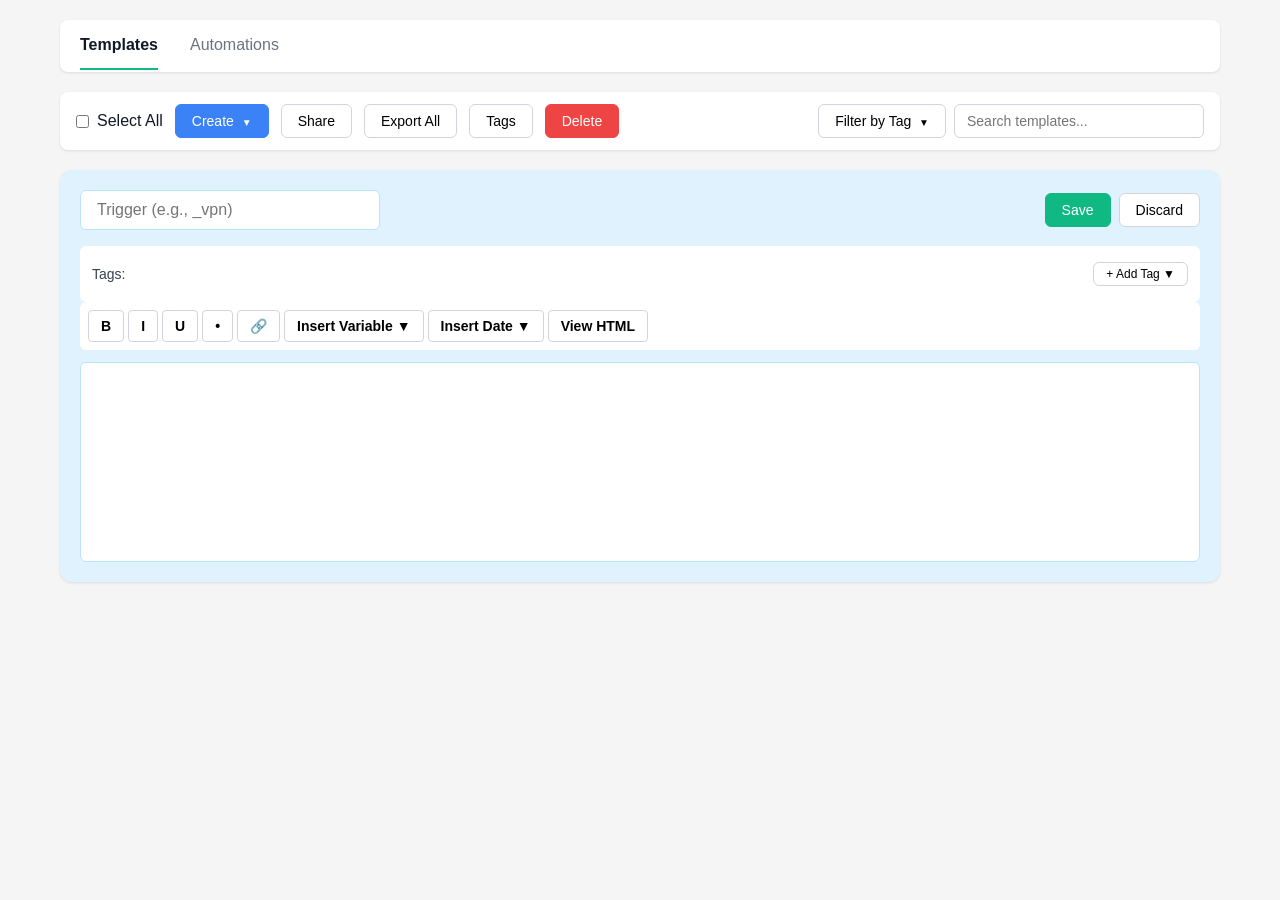
==== options/options.html @ 48c52ebc "Initial commit: FastKeys Chrome Extension" ====
<!DOCTYPE html>
<html lang="en">
<head>
  <meta charset="UTF-8">
  <meta name="viewport" content="width=device-width, initial-scale=1.0">
  <title>FastKeys - Options</title>
  <link rel="stylesheet" href="options.css">
</head>
<body>
  <div class="container">
    <header class="header">
      <div class="tabs">
        <button class="tab active" data-tab="templates">Templates</button>
        <button class="tab" data-tab="automations">Automations</button>
      </div>
    </header>

    <div id="templates-panel" class="panel active">
      <div class="toolbar">
        <div class="toolbar-left">
          <label class="checkbox-wrapper">
            <input type="checkbox" id="select-all">
            <span>Select All</span>
          </label>
          <div class="dropdown-wrapper">
            <button class="btn btn-primary" id="create-btn">
              Create <span class="arrow">▼</span>
            </button>
            <div class="dropdown-menu" id="create-dropdown">
              <a href="#" id="create-new">New Template</a>
              <a href="#" id="import-templates">Import Templates</a>
            </div>
          </div>
          <button class="btn" id="share-btn">Share</button>
          <button class="btn" id="export-all-btn">Export All</button>
          <button class="btn" id="tags-btn">Tags</button>
          <button class="btn btn-danger" id="delete-btn">Delete</button>
        </div>
        <div class="toolbar-right">
          <div class="dropdown-wrapper">
            <button class="btn" id="filter-tags-btn">
              Filter by Tag <span class="arrow">▼</span>
            </button>
            <div class="dropdown-menu" id="filter-tags-dropdown">
              <a href="#" data-tag="all">All Templates</a>
              <div class="dropdown-divider"></div>
            </div>
          </div>
          <input type="text" id="search-input" placeholder="Search templates..." class="search-input">
        </div>
      </div>

      <div class="editor-panel">
        <div class="editor-header">
          <input type="text" id="trigger-input" placeholder="Trigger (e.g., _vpn)" class="trigger-input">
          <div class="editor-actions">
            <button class="btn btn-success" id="save-btn">Save</button>
            <button class="btn" id="discard-btn">Discard</button>
          </div>
        </div>
        <div class="editor-tags-section">
          <label>Tags:</label>
          <div id="editor-tags-container" class="editor-tags-container"></div>
          <div class="dropdown-wrapper">
            <button class="btn btn-small" id="add-tag-btn">+ Add Tag ▼</button>
            <div class="dropdown-menu" id="editor-tag-dropdown">
              <div class="tag-select-list" id="tag-select-list"></div>
            </div>
          </div>
        </div>
        <div class="editor-toolbar">
          <button class="toolbar-btn" data-command="bold" title="Bold">B</button>
          <button class="toolbar-btn" data-command="italic" title="Italic">I</button>
          <button class="toolbar-btn" data-command="underline" title="Underline">U</button>
          <button class="toolbar-btn" data-command="insertUnorderedList" title="Bullet List">•</button>
          <button class="toolbar-btn" data-command="createLink" title="Link">🔗</button>
          <div class="dropdown-wrapper">
            <button class="toolbar-btn" id="insert-variable-btn">Insert Variable ▼</button>
            <div class="dropdown-menu" id="variable-dropdown">
              <a href="#" data-variable="first_name">First Name</a>
              <a href="#" data-variable="last_name">Last Name</a>
              <a href="#" data-variable="email">Email</a>
              <div class="dropdown-divider"></div>
              <div id="custom-variables-dropdown"></div>
            </div>
          </div>
          <div class="dropdown-wrapper">
            <button class="toolbar-btn" id="insert-date-btn">Insert Date ▼</button>
            <div class="dropdown-menu" id="date-dropdown">
              <a href="#" data-format="long">January 22nd, 2026</a>
              <a href="#" data-format="short">01/22/2026</a>
              <a href="#" data-format="weekday_long">Thursday January 22nd, 2026</a>
              <a href="#" data-format="long_time">January 22nd, 2026, 11:09 am</a>
            </div>
          </div>
          <button class="toolbar-btn" id="view-html-btn">View HTML</button>
        </div>
        <div class="editor-content" id="editor-content" contenteditable="true"></div>
      </div>

      <div class="templates-list" id="templates-list"></div>
    </div>

    <div id="automations-panel" class="panel">
      <div class="settings-panel">
        <h2>Settings</h2>
        
        <div class="settings-section">
          <h3>About FastKeys</h3>
          <p class="settings-description">
            FastKeys v1.0.0<br>
            Text expander and autofill extension with template management.
          </p>
        </div>
        
        <div class="settings-section">
          <h3>Profile Variables</h3>
          <p class="settings-description">Edit your profile information that will be used to fill template variables. You can add custom variables as needed.</p>
          
          <div class="settings-form">
            <div class="form-group">
              <label for="profile-first-name">First Name</label>
              <input type="text" id="profile-first-name" placeholder="Enter your first name">
            </div>
            
            <div class="form-group">
              <label for="profile-last-name">Last Name</label>
              <input type="text" id="profile-last-name" placeholder="Enter your last name">
            </div>
            
            <div class="form-group">
              <label for="profile-email">Email</label>
              <input type="email" id="profile-email" placeholder="Enter your email">
            </div>
            
            <div id="custom-variables-container"></div>
            
            <div class="form-group">
              <button class="btn" id="add-variable-btn">+ Add Custom Variable</button>
            </div>
            
            <button class="btn btn-success" id="save-profile-btn">Save Profile</button>
          </div>
        </div>
      </div>
    </div>
  </div>

  <!-- Tags Dropdown -->
  <div class="tags-dropdown" id="tags-dropdown">
    <div class="tags-list" id="tags-list"></div>
    <div class="tags-footer">
      <button class="btn btn-primary" id="create-tag-btn">Create New</button>
    </div>
  </div>

  <!-- HTML View Modal -->
  <div class="modal" id="html-modal">
    <div class="modal-content">
      <h3>Edit HTML</h3>
      <textarea id="html-editor" rows="15"></textarea>
      <div class="modal-actions">
        <button class="btn btn-success" id="save-html-btn">Save</button>
        <button class="btn" id="cancel-html-btn">Cancel</button>
      </div>
    </div>
  </div>

  <!-- Create Tag Modal -->
  <div class="modal" id="tag-modal">
    <div class="modal-content">
      <h3 id="tag-modal-title">Create Tag</h3>
      <input type="text" id="tag-name-input" placeholder="Tag name">
      <div class="modal-actions">
        <button class="btn btn-success" id="save-tag-btn">Save</button>
        <button class="btn" id="cancel-tag-btn">Cancel</button>
      </div>
    </div>
  </div>

  <script type="module" src="options.js"></script>
</body>
</html>
---- options/options.css ----
* {
  margin: 0;
  padding: 0;
  box-sizing: border-box;
}

body {
  font-family: -apple-system, BlinkMacSystemFont, 'Segoe UI', Roboto, sans-serif;
  background: #f5f5f5;
  color: #111827;
}

.container {
  max-width: 1200px;
  margin: 0 auto;
  padding: 20px;
}

.header {
  background: white;
  border-radius: 8px;
  padding: 0 20px;
  margin-bottom: 20px;
  box-shadow: 0 1px 3px rgba(0, 0, 0, 0.1);
}

.tabs {
  display: flex;
  gap: 32px;
}

.tab {
  background: none;
  border: none;
  padding: 16px 0;
  font-size: 16px;
  cursor: pointer;
  color: #6B7280;
  position: relative;
  border-bottom: 2px solid transparent;
}

.tab.active {
  color: #111827;
  font-weight: 600;
}

.tab.active::after {
  content: '';
  position: absolute;
  bottom: 0;
  left: 0;
  right: 0;
  height: 2px;
  background: #10B981;
}

.panel {
  display: none;
}

.panel.active {
  display: block;
}

.placeholder {
  background: white;
  padding: 40px;
  text-align: center;
  border-radius: 8px;
  box-shadow: 0 1px 3px rgba(0, 0, 0, 0.1);
}

.toolbar {
  display: flex;
  justify-content: space-between;
  align-items: center;
  background: white;
  padding: 12px 16px;
  border-radius: 8px;
  margin-bottom: 20px;
  box-shadow: 0 1px 3px rgba(0, 0, 0, 0.1);
}

.toolbar-left {
  display: flex;
  align-items: center;
  gap: 12px;
}

.toolbar-right {
  display: flex;
  align-items: center;
  gap: 8px;
}

.checkbox-wrapper {
  display: flex;
  align-items: center;
  gap: 8px;
  cursor: pointer;
}

.checkbox-wrapper input[type="checkbox"] {
  cursor: pointer;
}

.btn {
  padding: 8px 16px;
  border: 1px solid #d1d5db;
  background: white;
  border-radius: 6px;
  cursor: pointer;
  font-size: 14px;
  transition: all 0.2s;
}

.btn:hover {
  background: #f9fafb;
  border-color: #9ca3af;
}

.btn-primary {
  background: #3B82F6;
  color: white;
  border-color: #3B82F6;
}

.btn-primary:hover {
  background: #2563EB;
}

.btn-success {
  background: #10B981;
  color: white;
  border-color: #10B981;
}

.btn-success:hover {
  background: #059669;
}

.btn-danger {
  background: #EF4444;
  color: white;
  border-color: #EF4444;
}

.btn-danger:hover {
  background: #DC2626;
}

.search-input {
  padding: 8px 12px;
  border: 1px solid #d1d5db;
  border-radius: 6px;
  font-size: 14px;
  width: 250px;
}

.search-input:focus {
  outline: none;
  border-color: #3B82F6;
  box-shadow: 0 0 0 3px rgba(59, 130, 246, 0.1);
}

.dropdown-wrapper {
  position: relative;
}

.dropdown-menu {
  display: none;
  position: absolute;
  top: calc(100% + 2px);
  left: 0;
  background: white;
  border: 1px solid #d1d5db;
  border-radius: 6px;
  box-shadow: 0 4px 6px -1px rgba(0, 0, 0, 0.1);
  z-index: 100;
  min-width: 180px;
  margin-top: 0;
}

/* Bridge the gap between button and dropdown */
.dropdown-menu::before {
  content: '';
  position: absolute;
  top: -2px;
  left: 0;
  right: 0;
  height: 2px;
  background: transparent;
  pointer-events: none;
}

.dropdown-wrapper:hover .dropdown-menu,
.dropdown-menu.show {
  display: block;
}

/* Keep dropdown open when hovering over it or the gap */
.dropdown-wrapper:hover .dropdown-menu,
.dropdown-menu:hover,
.dropdown-menu.show {
  display: block;
}

.dropdown-menu a {
  display: block;
  padding: 8px 12px;
  color: #111827;
  text-decoration: none;
  font-size: 14px;
}

.dropdown-menu a:hover {
  background: #f9fafb;
}

.arrow {
  font-size: 10px;
  margin-left: 4px;
}

.editor-panel {
  background: #E0F2FE;
  border-radius: 12px;
  padding: 20px;
  margin-bottom: 20px;
  box-shadow: 0 1px 3px rgba(0, 0, 0, 0.1);
}

.editor-header {
  display: flex;
  justify-content: space-between;
  align-items: center;
  margin-bottom: 16px;
}

.trigger-input {
  padding: 10px 16px;
  border: 1px solid #bae6fd;
  border-radius: 6px;
  font-size: 16px;
  width: 300px;
  background: white;
}

.trigger-input:focus {
  outline: none;
  border-color: #3B82F6;
  box-shadow: 0 0 0 3px rgba(59, 130, 246, 0.1);
}

.editor-actions {
  display: flex;
  gap: 8px;
}

.editor-toolbar {
  display: flex;
  gap: 4px;
  padding: 8px;
  background: white;
  border-radius: 6px;
  margin-bottom: 12px;
  flex-wrap: wrap;
  align-items: center;
}

.toolbar-btn {
  padding: 6px 12px;
  border: 1px solid #d1d5db;
  background: white;
  border-radius: 4px;
  cursor: pointer;
  font-size: 14px;
  font-weight: 600;
  height: 32px;
  display: inline-flex;
  align-items: center;
  justify-content: center;
  box-sizing: border-box;
  line-height: 1;
}

.toolbar-btn:hover {
  background: #f9fafb;
}

.editor-content {
  min-height: 200px;
  padding: 16px;
  background: white;
  border: 1px solid #bae6fd;
  border-radius: 6px;
  outline: none;
  font-size: 14px;
  line-height: 1.6;
}

.editor-content:focus {
  border-color: #3B82F6;
  box-shadow: 0 0 0 3px rgba(59, 130, 246, 0.1);
}

.editor-tags-section {
  margin-top: 12px;
  padding: 12px;
  background: white;
  border-radius: 6px;
  display: flex;
  align-items: center;
  gap: 12px;
  flex-wrap: wrap;
}

.editor-tags-section label {
  font-size: 14px;
  font-weight: 500;
  color: #374151;
}

.editor-tags-container {
  display: flex;
  gap: 6px;
  flex-wrap: wrap;
  flex: 1;
  min-height: 32px;
}

.tag-select-list {
  padding: 8px;
  max-height: 200px;
  overflow-y: auto;
}

.tag-select-item {
  display: flex;
  align-items: center;
  gap: 8px;
  padding: 8px 12px;
  cursor: pointer;
  border-radius: 4px;
  transition: background 0.2s;
}

.tag-select-item:hover {
  background: #f3f4f6;
}

.tag-select-item.selected {
  background: #DBEAFE;
}

.tag-select-item input[type="checkbox"] {
  cursor: pointer;
  margin: 0;
}

.tag-select-item span {
  flex: 1;
  font-size: 14px;
}

.editor-tag-chip {
  display: inline-flex;
  align-items: center;
  gap: 4px;
  background: #DBEAFE;
  color: #1E40AF;
  padding: 4px 8px;
  border-radius: 12px;
  font-size: 12px;
}

.editor-tag-chip .remove-tag {
  cursor: pointer;
  font-weight: bold;
  margin-left: 4px;
}

.btn-small {
  padding: 4px 12px;
  font-size: 12px;
}

.editor-content .variable-chip {
  display: inline-block;
  background: #DBEAFE;
  color: #1E40AF;
  padding: 2px 6px;
  border-radius: 4px;
  font-weight: 500;
  font-size: 13px;
}

.templates-list {
  display: flex;
  flex-direction: column;
  gap: 12px;
}

.template-card {
  display: flex;
  align-items: flex-start;
  gap: 12px;
  background: white;
  padding: 16px;
  border-radius: 8px;
  box-shadow: 0 1px 3px rgba(0, 0, 0, 0.1);
  cursor: pointer;
  transition: all 0.2s;
}

.template-card:hover {
  box-shadow: 0 4px 6px -1px rgba(0, 0, 0, 0.1);
}

.template-card.selected {
  background: #EFF6FF;
  border: 1px solid #3B82F6;
}

.template-checkbox {
  margin-top: 4px;
}

.template-trigger {
  display: inline-block;
  background: #3B82F6;
  color: white;
  padding: 4px 12px;
  border-radius: 12px;
  font-size: 12px;
  font-weight: 600;
  margin-bottom: 8px;
}

.template-preview {
  flex: 1;
  background: #f9fafb;
  padding: 12px;
  border-radius: 6px;
  font-size: 14px;
  line-height: 1.5;
  margin-bottom: 8px;
  max-height: 100px;
  overflow: hidden;
}

.template-tags {
  display: flex;
  gap: 6px;
  flex-wrap: wrap;
}

.template-tag {
  display: inline-block;
  background: #E5E7EB;
  color: #374151;
  padding: 2px 8px;
  border-radius: 12px;
  font-size: 11px;
}

.tags-dropdown {
  display: none;
  position: fixed;
  background: white;
  border: 1px solid #d1d5db;
  border-radius: 8px;
  box-shadow: 0 4px 6px -1px rgba(0, 0, 0, 0.1);
  z-index: 200;
  min-width: 250px;
  max-height: 400px;
  overflow-y: auto;
}

.tags-dropdown.show {
  display: block;
}

.tags-list {
  padding: 8px;
}

.tag-item {
  display: flex;
  align-items: center;
  justify-content: space-between;
  padding: 8px 12px;
  border-radius: 6px;
  margin-bottom: 4px;
}

.tag-item:hover {
  background: #f9fafb;
}

.tag-item-name {
  flex: 1;
  font-size: 14px;
}

.tag-item-actions {
  display: flex;
  gap: 8px;
}

.tag-item-actions button {
  background: none;
  border: none;
  cursor: pointer;
  padding: 4px;
  font-size: 14px;
}

.tags-footer {
  padding: 8px;
  border-top: 1px solid #e5e7eb;
}

.modal {
  display: none;
  position: fixed;
  top: 0;
  left: 0;
  right: 0;
  bottom: 0;
  background: rgba(0, 0, 0, 0.5);
  z-index: 1000;
  align-items: center;
  justify-content: center;
}

.modal.show {
  display: flex;
}

.modal-content {
  background: white;
  padding: 24px;
  border-radius: 8px;
  min-width: 500px;
  max-width: 90%;
}

.modal-content h3 {
  margin-bottom: 16px;
  font-size: 18px;
}

.modal-content textarea,
.modal-content input[type="text"] {
  width: 100%;
  padding: 10px;
  border: 1px solid #d1d5db;
  border-radius: 6px;
  font-size: 14px;
  font-family: monospace;
  margin-bottom: 16px;
}

.modal-content textarea:focus,
.modal-content input[type="text"]:focus {
  outline: none;
  border-color: #3B82F6;
  box-shadow: 0 0 0 3px rgba(59, 130, 246, 0.1);
}

.modal-actions {
  display: flex;
  gap: 8px;
  justify-content: flex-end;
}

.settings-panel {
  background: white;
  padding: 24px;
  border-radius: 8px;
  box-shadow: 0 1px 3px rgba(0, 0, 0, 0.1);
}

.settings-panel h2 {
  margin-bottom: 24px;
  font-size: 24px;
  color: #111827;
}

.settings-section {
  margin-bottom: 32px;
}

.settings-section h3 {
  margin-bottom: 8px;
  font-size: 18px;
  color: #111827;
}

.settings-description {
  margin-bottom: 20px;
  color: #6B7280;
  font-size: 14px;
}

.settings-form {
  max-width: 500px;
}

.form-group {
  margin-bottom: 16px;
}

.form-group label {
  display: block;
  margin-bottom: 6px;
  font-size: 14px;
  font-weight: 500;
  color: #374151;
}

.form-group input {
  width: 100%;
  padding: 10px 12px;
  border: 1px solid #d1d5db;
  border-radius: 6px;
  font-size: 14px;
  transition: all 0.2s;
}

.form-group input:focus {
  outline: none;
  border-color: #3B82F6;
  box-shadow: 0 0 0 3px rgba(59, 130, 246, 0.1);
}

.dropdown-divider {
  height: 1px;
  background: #e5e7eb;
  margin: 4px 0;
}

.custom-variable-group {
  margin-bottom: 12px;
}

.custom-variable-group .variable-name-input {
  font-family: monospace;
  font-size: 13px;
  background: #f9fafb;
  cursor: not-allowed;
}

.custom-variable-group .variable-value-input {
  font-size: 14px;
}

.btn-small {
  padding: 4px 12px;
  font-size: 12px;
}
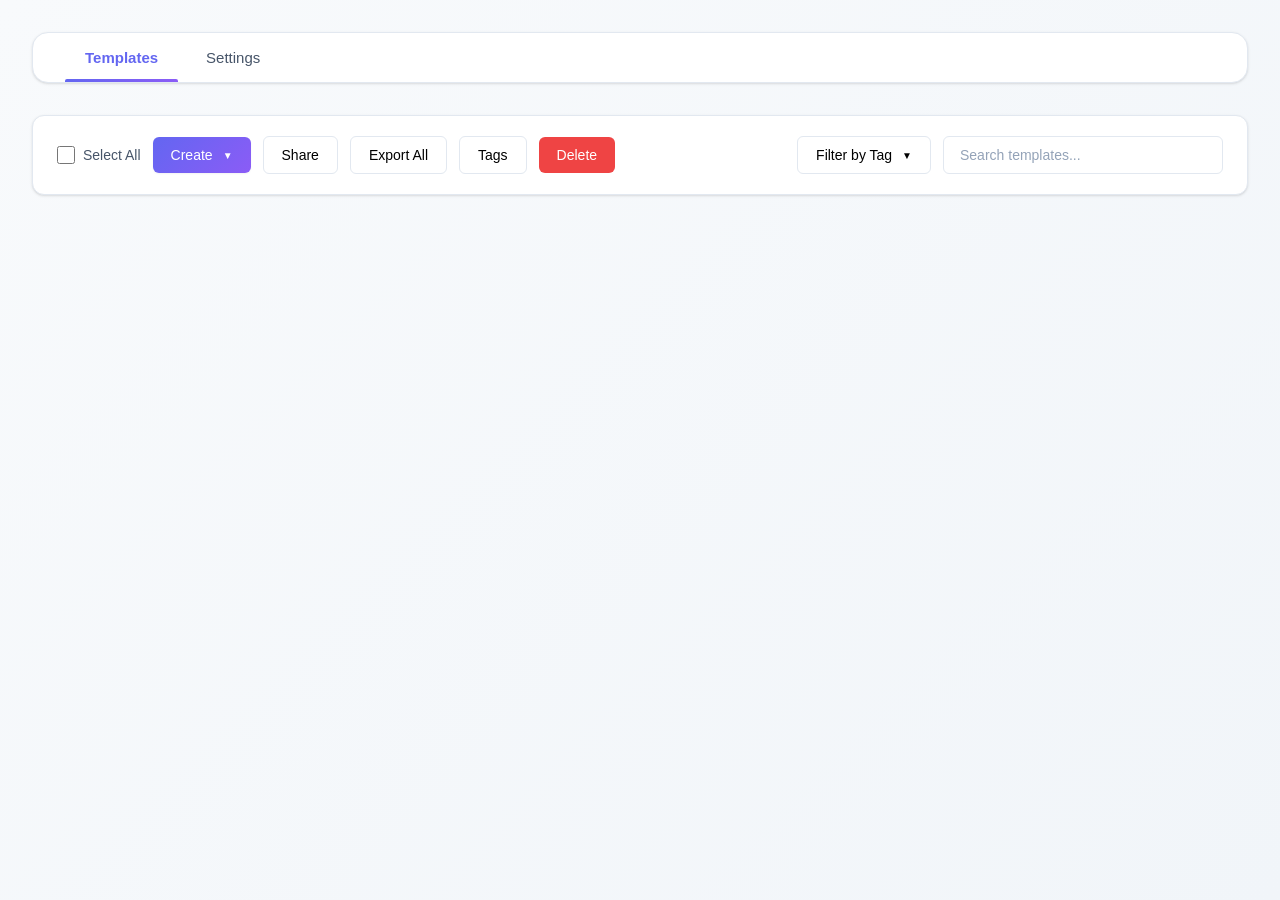
==== commit 955cbb28: "Add custom date formats, Kendo Editor iframe support, and UI improvements - Add custom date format s" ====
--- a/options/options.html
+++ b/options/options.html
@@ -10,8 +10,8 @@
   <div class="container">
     <header class="header">
       <div class="tabs">
-        <button class="tab active" data-tab="templates">Templates</button>
-        <button class="tab" data-tab="automations">Automations</button>
+        <button class="tab active" data-tab="templates" data-i18n="templates-tab">Templates</button>
+        <button class="tab" data-tab="automations" data-i18n="automations-tab">Settings</button>
       </div>
     </header>
 
@@ -20,82 +20,124 @@
         <div class="toolbar-left">
           <label class="checkbox-wrapper">
             <input type="checkbox" id="select-all">
-            <span>Select All</span>
+            <span data-i18n="select-all-label">Select All</span>
           </label>
           <div class="dropdown-wrapper">
             <button class="btn btn-primary" id="create-btn">
-              Create <span class="arrow">▼</span>
+              <span data-i18n="create-btn-text">Create</span> <span class="arrow">▼</span>
             </button>
             <div class="dropdown-menu" id="create-dropdown">
-              <a href="#" id="create-new">New Template</a>
-              <a href="#" id="import-templates">Import Templates</a>
-            </div>
-          </div>
-          <button class="btn" id="share-btn">Share</button>
-          <button class="btn" id="export-all-btn">Export All</button>
-          <button class="btn" id="tags-btn">Tags</button>
-          <button class="btn btn-danger" id="delete-btn">Delete</button>
+              <a href="#" id="create-new" data-i18n="create-new-text">New Template</a>
+              <a href="#" id="import-templates" data-i18n="import-templates-text">Import Templates</a>
+            </div>
+          </div>
+          <button class="btn" id="share-btn" data-i18n="share-btn">Share</button>
+          <button class="btn" id="export-all-btn" data-i18n="export-all-btn">Export All</button>
+          <button class="btn" id="tags-btn" data-i18n="tags-btn">Tags</button>
+          <button class="btn btn-danger" id="delete-btn" data-i18n="delete-btn">Delete</button>
         </div>
         <div class="toolbar-right">
           <div class="dropdown-wrapper">
             <button class="btn" id="filter-tags-btn">
-              Filter by Tag <span class="arrow">▼</span>
+              <span data-i18n="filter-tags-btn">Filter by Tag</span> <span class="arrow">▼</span>
             </button>
             <div class="dropdown-menu" id="filter-tags-dropdown">
-              <a href="#" data-tag="all">All Templates</a>
+              <a href="#" data-tag="all" data-i18n="all-templates-option">All Templates</a>
               <div class="dropdown-divider"></div>
             </div>
           </div>
-          <input type="text" id="search-input" placeholder="Search templates..." class="search-input">
+          <input type="text" id="search-input" placeholder="Search templates..." class="search-input" data-i18n="search-input">
         </div>
       </div>
 
       <div class="editor-panel">
         <div class="editor-header">
-          <input type="text" id="trigger-input" placeholder="Trigger (e.g., _vpn)" class="trigger-input">
+          <div class="editor-header-main">
+            <div class="trigger-section">
+              <label for="trigger-input" class="editor-label" data-i18n="trigger-label">Trigger</label>
+              <input type="text" id="trigger-input" placeholder="e.g., _vpn" class="trigger-input" data-i18n="trigger-input">
+            </div>
+            <div class="editor-tags-section">
+              <label class="editor-label" data-i18n="tags-label">Tags</label>
+              <div class="tags-input-group">
+                <div id="editor-tags-container" class="editor-tags-container"></div>
+                <div class="dropdown-wrapper">
+                  <button class="btn btn-small" id="add-tag-btn" data-i18n="add-tag-btn">+ Add Tag</button>
+                  <div class="dropdown-menu" id="editor-tag-dropdown">
+                    <div class="tag-select-list" id="tag-select-list"></div>
+                  </div>
+                </div>
+              </div>
+            </div>
+          </div>
           <div class="editor-actions">
-            <button class="btn btn-success" id="save-btn">Save</button>
-            <button class="btn" id="discard-btn">Discard</button>
-          </div>
-        </div>
-        <div class="editor-tags-section">
-          <label>Tags:</label>
-          <div id="editor-tags-container" class="editor-tags-container"></div>
-          <div class="dropdown-wrapper">
-            <button class="btn btn-small" id="add-tag-btn">+ Add Tag ▼</button>
-            <div class="dropdown-menu" id="editor-tag-dropdown">
-              <div class="tag-select-list" id="tag-select-list"></div>
-            </div>
-          </div>
-        </div>
+            <button class="btn" id="discard-btn" data-i18n="discard-btn">Discard</button>
+            <button class="btn btn-success" id="save-btn" data-i18n="save-btn">Save</button>
+          </div>
+        </div>
+        
         <div class="editor-toolbar">
-          <button class="toolbar-btn" data-command="bold" title="Bold">B</button>
-          <button class="toolbar-btn" data-command="italic" title="Italic">I</button>
-          <button class="toolbar-btn" data-command="underline" title="Underline">U</button>
-          <button class="toolbar-btn" data-command="insertUnorderedList" title="Bullet List">•</button>
-          <button class="toolbar-btn" data-command="createLink" title="Link">🔗</button>
-          <div class="dropdown-wrapper">
-            <button class="toolbar-btn" id="insert-variable-btn">Insert Variable ▼</button>
-            <div class="dropdown-menu" id="variable-dropdown">
-              <a href="#" data-variable="first_name">First Name</a>
-              <a href="#" data-variable="last_name">Last Name</a>
-              <a href="#" data-variable="email">Email</a>
-              <div class="dropdown-divider"></div>
-              <div id="custom-variables-dropdown"></div>
-            </div>
-          </div>
-          <div class="dropdown-wrapper">
-            <button class="toolbar-btn" id="insert-date-btn">Insert Date ▼</button>
-            <div class="dropdown-menu" id="date-dropdown">
-              <a href="#" data-format="long">January 22nd, 2026</a>
-              <a href="#" data-format="short">01/22/2026</a>
-              <a href="#" data-format="weekday_long">Thursday January 22nd, 2026</a>
-              <a href="#" data-format="long_time">January 22nd, 2026, 11:09 am</a>
-            </div>
-          </div>
-          <button class="toolbar-btn" id="view-html-btn">View HTML</button>
-        </div>
-        <div class="editor-content" id="editor-content" contenteditable="true"></div>
+          <div class="toolbar-group">
+            <button class="toolbar-btn" data-command="bold" title="Bold"><strong>B</strong></button>
+            <button class="toolbar-btn" data-command="italic" title="Italic"><em>I</em></button>
+            <button class="toolbar-btn" data-command="underline" title="Underline"><u>U</u></button>
+          </div>
+          <div class="toolbar-divider"></div>
+          <div class="toolbar-group">
+            <button class="toolbar-btn" data-command="insertUnorderedList" title="Bullet List">•</button>
+            <button class="toolbar-btn" data-command="createLink" title="Link">🔗</button>
+          </div>
+          <div class="toolbar-divider"></div>
+          <div class="toolbar-group">
+            <div class="dropdown-wrapper">
+              <button class="toolbar-btn" id="insert-variable-btn" data-i18n="insert-variable-btn">Variables</button>
+              <div class="dropdown-menu" id="variable-dropdown">
+                <div class="dropdown-section">
+                  <div class="dropdown-section-title" data-i18n="profile-section-title">Profile</div>
+                  <a href="#" data-variable="first_name" data-i18n="first-name-label">First Name</a>
+                  <a href="#" data-variable="last_name" data-i18n="last-name-label">Last Name</a>
+                  <a href="#" data-variable="email" data-i18n="email-label">Email</a>
+                </div>
+                <div id="custom-variables-dropdown"></div>
+              </div>
+            </div>
+            <div class="dropdown-wrapper">
+              <button class="toolbar-btn" id="insert-date-btn" data-i18n="insert-date-btn">Date</button>
+              <div class="dropdown-menu date-dropdown-menu" id="date-dropdown">
+                <div class="dropdown-section">
+                  <div class="dropdown-section-title" data-i18n="gregorian-title">Gregorian</div>
+                  <a href="#" data-format="long">January 22nd, 2026</a>
+                  <a href="#" data-format="short">01/22/2026</a>
+                  <a href="#" data-format="iso">2026-01-22</a>
+                  <a href="#" data-format="weekday_long">Thursday January 22nd, 2026</a>
+                  <a href="#" data-format="long_time">January 22nd, 2026, 11:09 am</a>
+                  <a href="#" data-format="short_time">01/22/2026 11:09 AM</a>
+                  <a href="#" data-format="time_only">11:09 AM</a>
+                  <a href="#" data-format="month_year">January 2026</a>
+                  <a href="#" data-format="day_month">22 January</a>
+                </div>
+                <div class="dropdown-divider"></div>
+                <div class="dropdown-section">
+                  <div class="dropdown-section-title" data-i18n="hijri-title">Hijri (Islamic)</div>
+                  <a href="#" data-format="hijri_long">22 Rajab 1447</a>
+                  <a href="#" data-format="hijri_short">22/07/1447</a>
+                  <a href="#" data-format="hijri_full">22 Rajab 1447 AH</a>
+                  <a href="#" data-format="hijri_weekday">Thursday 22 Rajab 1447</a>
+                </div>
+                <div class="dropdown-divider"></div>
+                <div class="dropdown-section" id="custom-date-formats-section">
+                  <div class="dropdown-section-title" data-i18n="custom-date-formats-title">Custom</div>
+                  <div id="custom-date-formats-dropdown"></div>
+                </div>
+              </div>
+            </div>
+          </div>
+          <div class="toolbar-divider"></div>
+          <div class="toolbar-group">
+            <button class="toolbar-btn" id="view-html-btn" data-i18n="view-html-btn">HTML</button>
+          </div>
+        </div>
+        <div class="editor-content" id="editor-content" contenteditable="true" placeholder="Start typing your template..." data-i18n="editor-content"></div>
       </div>
 
       <div class="templates-list" id="templates-list"></div>
@@ -106,40 +148,73 @@
         <h2>Settings</h2>
         
         <div class="settings-section">
-          <h3>About FastKeys</h3>
-          <p class="settings-description">
+          <h3 data-i18n="about-title">About FastKeys</h3>
+          <p class="settings-description" data-i18n="about-text">
             FastKeys v1.0.0<br>
             Text expander and autofill extension with template management.
           </p>
         </div>
         
         <div class="settings-section">
-          <h3>Profile Variables</h3>
-          <p class="settings-description">Edit your profile information that will be used to fill template variables. You can add custom variables as needed.</p>
+          <h3 data-i18n="language-title">Language & Localization</h3>
+          <p class="settings-description" data-i18n="language-description">Select your preferred language for date formatting and interface.</p>
           
           <div class="settings-form">
             <div class="form-group">
-              <label for="profile-first-name">First Name</label>
-              <input type="text" id="profile-first-name" placeholder="Enter your first name">
-            </div>
-            
-            <div class="form-group">
-              <label for="profile-last-name">Last Name</label>
-              <input type="text" id="profile-last-name" placeholder="Enter your last name">
-            </div>
-            
-            <div class="form-group">
-              <label for="profile-email">Email</label>
-              <input type="email" id="profile-email" placeholder="Enter your email">
+              <label for="language-select" data-i18n="language-label">Language</label>
+              <select id="language-select" class="form-select">
+                <option value="en">English</option>
+                <option value="no">Norwegian (Norsk)</option>
+                <option value="es">Spanish (Español)</option>
+                <option value="fr">French (Français)</option>
+                <option value="de">German (Deutsch)</option>
+                <option value="it">Italian (Italiano)</option>
+                <option value="pt">Portuguese (Português)</option>
+                <option value="nl">Dutch (Nederlands)</option>
+                <option value="sv">Swedish (Svenska)</option>
+                <option value="da">Danish (Dansk)</option>
+                <option value="ar">Arabic (العربية)</option>
+              </select>
+            </div>
+          </div>
+        </div>
+        
+        <div class="settings-section">
+          <h3 data-i18n="profile-title">Profile Variables</h3>
+          <p class="settings-description" data-i18n="profile-description">Edit your profile information that will be used to fill template variables. You can add custom variables as needed.</p>
+          
+          <div class="settings-form">
+            <div class="form-group">
+              <label for="profile-first-name" data-i18n="first-name-label">First Name</label>
+              <input type="text" id="profile-first-name" placeholder="Enter your first name" data-i18n="first-name-placeholder">
+            </div>
+            
+            <div class="form-group">
+              <label for="profile-last-name" data-i18n="last-name-label">Last Name</label>
+              <input type="text" id="profile-last-name" placeholder="Enter your last name" data-i18n="last-name-placeholder">
+            </div>
+            
+            <div class="form-group">
+              <label for="profile-email" data-i18n="email-label">Email</label>
+              <input type="email" id="profile-email" placeholder="Enter your email" data-i18n="email-placeholder">
             </div>
             
             <div id="custom-variables-container"></div>
             
             <div class="form-group">
-              <button class="btn" id="add-variable-btn">+ Add Custom Variable</button>
-            </div>
-            
-            <button class="btn btn-success" id="save-profile-btn">Save Profile</button>
+              <button class="btn" id="add-variable-btn" data-i18n="add-variable-btn">+ Add Custom Variable</button>
+            </div>
+            
+            <button class="btn btn-success" id="save-profile-btn" data-i18n="save-profile-btn">Save Profile</button>
+          </div>
+        </div>
+
+        <div class="settings-section">
+          <h3 data-i18n="custom-date-formats-title">Custom Date Formats</h3>
+          <p class="settings-description" data-i18n="custom-date-formats-description">Create your own date combinations using tokens (e.g. %Y-%m-%d %H:%M). Use in templates via Date → your format.</p>
+          <div id="custom-date-formats-container"></div>
+          <div class="form-group" style="margin-top: 12px;">
+            <button class="btn" id="add-date-format-btn" data-i18n="add-custom-date-format-btn">+ Add Custom Date Format</button>
           </div>
         </div>
       </div>
@@ -150,18 +225,18 @@
   <div class="tags-dropdown" id="tags-dropdown">
     <div class="tags-list" id="tags-list"></div>
     <div class="tags-footer">
-      <button class="btn btn-primary" id="create-tag-btn">Create New</button>
+      <button class="btn btn-primary" id="create-tag-btn" data-i18n="create-tag-btn">Create New</button>
     </div>
   </div>
 
   <!-- HTML View Modal -->
   <div class="modal" id="html-modal">
     <div class="modal-content">
-      <h3>Edit HTML</h3>
+      <h3 data-i18n="html-modal-title">Edit HTML</h3>
       <textarea id="html-editor" rows="15"></textarea>
       <div class="modal-actions">
-        <button class="btn btn-success" id="save-html-btn">Save</button>
-        <button class="btn" id="cancel-html-btn">Cancel</button>
+        <button class="btn btn-success" id="save-html-btn" data-i18n="save-html-btn">Save</button>
+        <button class="btn" id="cancel-html-btn" data-i18n="cancel-html-btn">Cancel</button>
       </div>
     </div>
   </div>
@@ -169,11 +244,30 @@
   <!-- Create Tag Modal -->
   <div class="modal" id="tag-modal">
     <div class="modal-content">
-      <h3 id="tag-modal-title">Create Tag</h3>
-      <input type="text" id="tag-name-input" placeholder="Tag name">
+      <h3 id="tag-modal-title" data-i18n="tag-modal-title">Create Tag</h3>
+      <input type="text" id="tag-name-input" placeholder="Tag name" data-i18n="tag-name-placeholder">
       <div class="modal-actions">
-        <button class="btn btn-success" id="save-tag-btn">Save</button>
-        <button class="btn" id="cancel-tag-btn">Cancel</button>
+        <button class="btn btn-success" id="save-tag-btn" data-i18n="save-tag-btn">Save</button>
+        <button class="btn" id="cancel-tag-btn" data-i18n="cancel-tag-btn">Cancel</button>
+      </div>
+    </div>
+  </div>
+
+  <!-- Custom Date Format Modal -->
+  <div class="modal" id="date-format-modal">
+    <div class="modal-content">
+      <h3 id="date-format-modal-title" data-i18n="date-format-modal-title">Add Custom Date Format</h3>
+      <div class="form-group">
+        <label for="date-format-name-input" data-i18n="date-format-name-label">Name</label>
+        <input type="text" id="date-format-name-input" placeholder="e.g. my_date" data-i18n="date-format-name-placeholder">
+      </div>
+      <div class="form-group">
+        <label for="date-format-template-input" data-i18n="date-format-template-label">Format (tokens: %Y %m %d %H %M %S %B %A %p)</label>
+        <input type="text" id="date-format-template-input" placeholder="%Y-%m-%d %H:%M" data-i18n="date-format-template-placeholder">
+      </div>
+      <div class="modal-actions">
+        <button class="btn btn-success" id="save-date-format-btn" data-i18n="save-tag-btn">Save</button>
+        <button class="btn" id="cancel-date-format-btn" data-i18n="cancel-tag-btn">Cancel</button>
       </div>
     </div>
   </div>
--- a/options/options.css
+++ b/options/options.css
@@ -4,44 +4,124 @@
   box-sizing: border-box;
 }
 
+:root {
+  /* Modern Color Palette */
+  --primary: #6366f1;
+  --primary-hover: #4f46e5;
+  --primary-light: #e0e7ff;
+  --secondary: #8b5cf6;
+  --success: #10b981;
+  --success-hover: #059669;
+  --danger: #ef4444;
+  --danger-hover: #dc2626;
+  --warning: #f59e0b;
+  
+  /* Neutral Colors */
+  --bg-primary: #ffffff;
+  --bg-secondary: #f8fafc;
+  --bg-tertiary: #f1f5f9;
+  --border: #e2e8f0;
+  --border-hover: #cbd5e1;
+  
+  /* Text Colors */
+  --text-primary: #0f172a;
+  --text-secondary: #475569;
+  --text-tertiary: #94a3b8;
+  --text-inverse: #ffffff;
+  
+  /* Shadows */
+  --shadow-sm: 0 1px 2px 0 rgba(0, 0, 0, 0.05);
+  --shadow: 0 1px 3px 0 rgba(0, 0, 0, 0.1), 0 1px 2px -1px rgba(0, 0, 0, 0.1);
+  --shadow-md: 0 4px 6px -1px rgba(0, 0, 0, 0.1), 0 2px 4px -2px rgba(0, 0, 0, 0.1);
+  --shadow-lg: 0 10px 15px -3px rgba(0, 0, 0, 0.1), 0 4px 6px -4px rgba(0, 0, 0, 0.1);
+  
+  /* Spacing */
+  --radius-sm: 6px;
+  --radius: 8px;
+  --radius-md: 12px;
+  --radius-lg: 16px;
+  
+  /* Transitions */
+  --transition: all 0.2s cubic-bezier(0.4, 0, 0.2, 1);
+}
+
 body {
-  font-family: -apple-system, BlinkMacSystemFont, 'Segoe UI', Roboto, sans-serif;
-  background: #f5f5f5;
-  color: #111827;
+  font-family: -apple-system, BlinkMacSystemFont, 'Segoe UI', 'Inter', Roboto, sans-serif;
+  background: linear-gradient(135deg, #f8fafc 0%, #f1f5f9 100%);
+  color: var(--text-primary);
+  line-height: 1.6;
+  min-height: 100vh;
+}
+
+/* RTL Support for Arabic */
+[dir="rtl"] {
+  direction: rtl;
+}
+
+[dir="rtl"] .toolbar-left,
+[dir="rtl"] .toolbar-right {
+  flex-direction: row-reverse;
+}
+
+[dir="rtl"] .editor-header {
+  flex-direction: row-reverse;
+}
+
+[dir="rtl"] .editor-actions {
+  flex-direction: row-reverse;
+}
+
+[dir="rtl"] .template-checkbox {
+  left: 16px;
+  right: auto;
+}
+
+[dir="rtl"] .dropdown-menu {
+  right: 0;
+  left: auto;
 }
 
 .container {
-  max-width: 1200px;
+  max-width: 1400px;
   margin: 0 auto;
-  padding: 20px;
-}
-
+  padding: 32px;
+}
+
+/* Header & Tabs */
 .header {
-  background: white;
-  border-radius: 8px;
-  padding: 0 20px;
-  margin-bottom: 20px;
-  box-shadow: 0 1px 3px rgba(0, 0, 0, 0.1);
+  background: var(--bg-primary);
+  border-radius: var(--radius-lg);
+  padding: 0 32px;
+  margin-bottom: 32px;
+  box-shadow: var(--shadow);
+  border: 1px solid var(--border);
 }
 
 .tabs {
   display: flex;
-  gap: 32px;
+  gap: 8px;
 }
 
 .tab {
   background: none;
   border: none;
-  padding: 16px 0;
-  font-size: 16px;
+  padding: 16px 20px;
+  font-size: 15px;
+  font-weight: 500;
   cursor: pointer;
-  color: #6B7280;
+  color: var(--text-secondary);
   position: relative;
-  border-bottom: 2px solid transparent;
+  transition: var(--transition);
+  border-radius: var(--radius-sm) var(--radius-sm) 0 0;
+}
+
+.tab:hover {
+  color: var(--text-primary);
+  background: var(--bg-secondary);
 }
 
 .tab.active {
-  color: #111827;
+  color: var(--primary);
   font-weight: 600;
 }
 
@@ -51,47 +131,52 @@
   bottom: 0;
   left: 0;
   right: 0;
-  height: 2px;
-  background: #10B981;
+  height: 3px;
+  background: linear-gradient(90deg, var(--primary), var(--secondary));
+  border-radius: 2px 2px 0 0;
 }
 
 .panel {
   display: none;
+  animation: fadeIn 0.3s ease-in-out;
 }
 
 .panel.active {
   display: block;
 }
 
-.placeholder {
-  background: white;
-  padding: 40px;
-  text-align: center;
-  border-radius: 8px;
-  box-shadow: 0 1px 3px rgba(0, 0, 0, 0.1);
-}
-
+@keyframes fadeIn {
+  from {
+    opacity: 0;
+    transform: translateY(8px);
+  }
+  to {
+    opacity: 1;
+    transform: translateY(0);
+  }
+}
+
+/* Toolbar */
 .toolbar {
   display: flex;
   justify-content: space-between;
   align-items: center;
-  background: white;
-  padding: 12px 16px;
-  border-radius: 8px;
-  margin-bottom: 20px;
-  box-shadow: 0 1px 3px rgba(0, 0, 0, 0.1);
-}
-
-.toolbar-left {
+  background: var(--bg-primary);
+  padding: 20px 24px;
+  border-radius: var(--radius-md);
+  margin-bottom: 32px;
+  box-shadow: var(--shadow);
+  border: 1px solid var(--border);
+  flex-wrap: wrap;
+  gap: 16px;
+}
+
+.toolbar-left,
+.toolbar-right {
   display: flex;
   align-items: center;
   gap: 12px;
-}
-
-.toolbar-right {
-  display: flex;
-  align-items: center;
-  gap: 8px;
+  flex-wrap: wrap;
 }
 
 .checkbox-wrapper {
@@ -99,227 +184,370 @@
   align-items: center;
   gap: 8px;
   cursor: pointer;
+  font-size: 14px;
+  color: var(--text-secondary);
+  transition: var(--transition);
+}
+
+.checkbox-wrapper:hover {
+  color: var(--text-primary);
 }
 
 .checkbox-wrapper input[type="checkbox"] {
   cursor: pointer;
-}
-
+  width: 18px;
+  height: 18px;
+  accent-color: var(--primary);
+}
+
+/* Buttons */
 .btn {
-  padding: 8px 16px;
-  border: 1px solid #d1d5db;
-  background: white;
-  border-radius: 6px;
+  padding: 10px 18px;
+  border: 1px solid var(--border);
+  background: var(--bg-primary);
+  border-radius: var(--radius-sm);
   cursor: pointer;
   font-size: 14px;
-  transition: all 0.2s;
+  font-weight: 500;
+  transition: var(--transition);
+  display: inline-flex;
+  align-items: center;
+  gap: 6px;
+  white-space: nowrap;
 }
 
 .btn:hover {
-  background: #f9fafb;
-  border-color: #9ca3af;
+  background: var(--bg-secondary);
+  border-color: var(--border-hover);
+  transform: translateY(-1px);
+  box-shadow: var(--shadow-sm);
 }
 
 .btn-primary {
-  background: #3B82F6;
-  color: white;
-  border-color: #3B82F6;
+  background: linear-gradient(135deg, var(--primary), var(--secondary));
+  color: var(--text-inverse);
+  border: none;
+  box-shadow: var(--shadow-sm);
 }
 
 .btn-primary:hover {
-  background: #2563EB;
+  background: linear-gradient(135deg, var(--primary-hover), #7c3aed);
+  box-shadow: var(--shadow);
+  transform: translateY(-2px);
 }
 
 .btn-success {
-  background: #10B981;
-  color: white;
-  border-color: #10B981;
+  background: var(--success);
+  color: var(--text-inverse);
+  border: none;
 }
 
 .btn-success:hover {
-  background: #059669;
+  background: var(--success-hover);
+  box-shadow: var(--shadow);
 }
 
 .btn-danger {
-  background: #EF4444;
-  color: white;
-  border-color: #EF4444;
+  background: var(--danger);
+  color: var(--text-inverse);
+  border: none;
 }
 
 .btn-danger:hover {
-  background: #DC2626;
-}
-
+  background: var(--danger-hover);
+  box-shadow: var(--shadow);
+}
+
+.btn-small {
+  padding: 5px 12px;
+  font-size: 12px;
+  height: 28px;
+}
+
+/* Search Input */
 .search-input {
-  padding: 8px 12px;
-  border: 1px solid #d1d5db;
-  border-radius: 6px;
-  font-size: 14px;
-  width: 250px;
+  padding: 10px 16px;
+  border: 1px solid var(--border);
+  border-radius: var(--radius-sm);
+  font-size: 14px;
+  width: 280px;
+  background: var(--bg-primary);
+  transition: var(--transition);
 }
 
 .search-input:focus {
   outline: none;
-  border-color: #3B82F6;
-  box-shadow: 0 0 0 3px rgba(59, 130, 246, 0.1);
-}
-
+  border-color: var(--primary);
+  box-shadow: 0 0 0 3px var(--primary-light);
+  background: var(--bg-primary);
+}
+
+.search-input::placeholder {
+  color: var(--text-tertiary);
+}
+
+/* Dropdowns */
 .dropdown-wrapper {
   position: relative;
+  z-index: 1001;
 }
 
 .dropdown-menu {
   display: none;
   position: absolute;
-  top: calc(100% + 2px);
+  top: calc(100% + 4px);
   left: 0;
-  background: white;
-  border: 1px solid #d1d5db;
-  border-radius: 6px;
-  box-shadow: 0 4px 6px -1px rgba(0, 0, 0, 0.1);
-  z-index: 100;
-  min-width: 180px;
-  margin-top: 0;
-}
-
-/* Bridge the gap between button and dropdown */
-.dropdown-menu::before {
-  content: '';
-  position: absolute;
-  top: -2px;
-  left: 0;
-  right: 0;
-  height: 2px;
-  background: transparent;
-  pointer-events: none;
-}
-
-.dropdown-wrapper:hover .dropdown-menu,
+  background: var(--bg-primary);
+  border: 1px solid var(--border);
+  border-radius: var(--radius);
+  box-shadow: var(--shadow-lg);
+  z-index: 1000;
+  min-width: 200px;
+  overflow: hidden;
+  animation: slideDown 0.2s ease-out;
+}
+
+@keyframes slideDown {
+  from {
+    opacity: 0;
+    transform: translateY(-8px);
+  }
+  to {
+    opacity: 1;
+    transform: translateY(0);
+  }
+}
+
 .dropdown-menu.show {
   display: block;
 }
 
-/* Keep dropdown open when hovering over it or the gap */
-.dropdown-wrapper:hover .dropdown-menu,
-.dropdown-menu:hover,
-.dropdown-menu.show {
-  display: block;
-}
-
 .dropdown-menu a {
   display: block;
-  padding: 8px 12px;
-  color: #111827;
+  padding: 10px 16px;
+  color: var(--text-primary);
   text-decoration: none;
   font-size: 14px;
+  transition: var(--transition);
 }
 
 .dropdown-menu a:hover {
-  background: #f9fafb;
+  background: var(--bg-secondary);
+  color: var(--primary);
+}
+
+.dropdown-divider {
+  height: 1px;
+  background: var(--border);
+  margin: 6px 0;
+}
+
+.dropdown-section {
+  padding: 4px 0;
+}
+
+.dropdown-section-title {
+  padding: 8px 16px 6px;
+  font-size: 11px;
+  font-weight: 700;
+  color: var(--text-tertiary);
+  text-transform: uppercase;
+  letter-spacing: 0.5px;
+}
+
+.dropdown-section:not(:first-child) {
+  margin-top: 4px;
+}
+
+#custom-variables-dropdown {
+  padding: 4px 0;
+}
+
+#custom-variables-dropdown:not(:empty)::before {
+  content: 'Custom';
+  display: block;
+  padding: 8px 16px 6px;
+  font-size: 11px;
+  font-weight: 700;
+  color: var(--text-tertiary);
+  text-transform: uppercase;
+  letter-spacing: 0.5px;
+}
+
+.date-dropdown-menu {
+  min-width: 240px;
+  max-height: 400px;
+  overflow-y: auto;
+}
+
+#custom-date-formats-dropdown {
+  padding: 4px 0;
+}
+
+#custom-date-formats-dropdown a {
+  display: block;
+  padding: 10px 16px;
+  color: var(--text-primary);
+  text-decoration: none;
+  font-size: 14px;
+  transition: var(--transition);
+}
+
+#custom-date-formats-dropdown a:hover {
+  background: var(--bg-secondary);
+  color: var(--primary);
+}
+
+/* Custom date formats list (Settings) */
+.custom-date-format-row {
+  display: flex;
+  flex-wrap: wrap;
+  align-items: center;
+  gap: 12px;
+  padding: 10px 12px;
+  background: var(--bg-secondary);
+  border-radius: var(--radius-sm);
+  margin-bottom: 8px;
+  border: 1px solid var(--border);
+}
+
+.custom-date-format-name {
+  font-weight: 600;
+  color: var(--text-primary);
+  min-width: 100px;
+}
+
+.custom-date-format-template {
+  font-size: 13px;
+  padding: 4px 8px;
+  background: var(--bg-tertiary);
+  border-radius: var(--radius-sm);
+  color: var(--text-secondary);
+  flex: 1;
+  min-width: 120px;
+}
+
+.custom-date-format-preview {
+  font-size: 13px;
+  color: var(--text-secondary);
+  flex: 1;
+  min-width: 140px;
+}
+
+.custom-date-format-row .edit-date-format-btn,
+.custom-date-format-row .remove-date-format-btn {
+  flex-shrink: 0;
 }
 
 .arrow {
   font-size: 10px;
   margin-left: 4px;
-}
-
+  transition: var(--transition);
+}
+
+.dropdown-wrapper:hover .arrow,
+.dropdown-menu.show ~ .arrow {
+  transform: rotate(180deg);
+}
+
+/* Editor Panel */
 .editor-panel {
-  background: #E0F2FE;
-  border-radius: 12px;
-  padding: 20px;
-  margin-bottom: 20px;
-  box-shadow: 0 1px 3px rgba(0, 0, 0, 0.1);
+  background: linear-gradient(135deg, #e0e7ff 0%, #ddd6fe 100%);
+  border-radius: var(--radius-lg);
+  padding: 32px;
+  margin-bottom: 32px;
+  box-shadow: var(--shadow-md);
+  border: 1px solid rgba(99, 102, 241, 0.2);
+  display: none;
+}
+
+.editor-panel.active {
+  display: block;
 }
 
 .editor-header {
   display: flex;
   justify-content: space-between;
-  align-items: center;
-  margin-bottom: 16px;
+  align-items: flex-start;
+  margin-bottom: 24px;
+  gap: 20px;
+  flex-wrap: wrap;
+}
+
+.editor-header-main {
+  display: flex;
+  gap: 20px;
+  flex: 1;
+  flex-wrap: wrap;
+  align-items: flex-start;
+}
+
+.trigger-section {
+  flex: 1;
+  min-width: 200px;
+  max-width: 300px;
+}
+
+.editor-label {
+  display: block;
+  font-size: 11px;
+  font-weight: 600;
+  color: var(--text-secondary);
+  text-transform: uppercase;
+  letter-spacing: 0.5px;
+  margin-bottom: 6px;
 }
 
 .trigger-input {
-  padding: 10px 16px;
-  border: 1px solid #bae6fd;
-  border-radius: 6px;
-  font-size: 16px;
-  width: 300px;
-  background: white;
+  padding: 10px 14px;
+  border: 2px solid rgba(99, 102, 241, 0.3);
+  border-radius: var(--radius-sm);
+  font-size: 14px;
+  font-weight: 500;
+  width: 100%;
+  background: var(--bg-primary);
+  transition: var(--transition);
 }
 
 .trigger-input:focus {
   outline: none;
-  border-color: #3B82F6;
-  box-shadow: 0 0 0 3px rgba(59, 130, 246, 0.1);
+  border-color: var(--primary);
+  box-shadow: 0 0 0 4px var(--primary-light);
+}
+
+.trigger-input::placeholder {
+  color: var(--text-tertiary);
 }
 
 .editor-actions {
   display: flex;
+  gap: 10px;
+  align-items: flex-start;
+  padding-top: 24px;
+}
+
+.editor-tags-section {
+  flex: 1;
+  min-width: 200px;
+  max-width: 400px;
+}
+
+.tags-input-group {
+  display: flex;
+  align-items: center;
   gap: 8px;
-}
-
-.editor-toolbar {
-  display: flex;
-  gap: 4px;
-  padding: 8px;
-  background: white;
-  border-radius: 6px;
-  margin-bottom: 12px;
   flex-wrap: wrap;
-  align-items: center;
-}
-
-.toolbar-btn {
-  padding: 6px 12px;
-  border: 1px solid #d1d5db;
-  background: white;
-  border-radius: 4px;
-  cursor: pointer;
-  font-size: 14px;
-  font-weight: 600;
-  height: 32px;
-  display: inline-flex;
-  align-items: center;
-  justify-content: center;
-  box-sizing: border-box;
-  line-height: 1;
-}
-
-.toolbar-btn:hover {
-  background: #f9fafb;
-}
-
-.editor-content {
-  min-height: 200px;
-  padding: 16px;
-  background: white;
-  border: 1px solid #bae6fd;
-  border-radius: 6px;
-  outline: none;
-  font-size: 14px;
-  line-height: 1.6;
-}
-
-.editor-content:focus {
-  border-color: #3B82F6;
-  box-shadow: 0 0 0 3px rgba(59, 130, 246, 0.1);
-}
-
-.editor-tags-section {
-  margin-top: 12px;
-  padding: 12px;
-  background: white;
-  border-radius: 6px;
-  display: flex;
-  align-items: center;
-  gap: 12px;
-  flex-wrap: wrap;
-}
-
-.editor-tags-section label {
-  font-size: 14px;
-  font-weight: 500;
-  color: #374151;
+  min-height: 40px;
+  padding: 8px 12px;
+  background: rgba(255, 255, 255, 0.85);
+  border-radius: var(--radius-sm);
+  backdrop-filter: blur(10px);
+  border: 1px solid rgba(99, 102, 241, 0.15);
+}
+
+.editor-tags-section .editor-label {
+  margin-bottom: 6px;
+  font-size: 11px;
 }
 
 .editor-tags-container {
@@ -327,181 +555,285 @@
   gap: 6px;
   flex-wrap: wrap;
   flex: 1;
-  min-height: 32px;
-}
-
-.tag-select-list {
-  padding: 8px;
-  max-height: 200px;
-  overflow-y: auto;
-}
-
-.tag-select-item {
-  display: flex;
-  align-items: center;
-  gap: 8px;
-  padding: 8px 12px;
-  cursor: pointer;
-  border-radius: 4px;
-  transition: background 0.2s;
-}
-
-.tag-select-item:hover {
-  background: #f3f4f6;
-}
-
-.tag-select-item.selected {
-  background: #DBEAFE;
-}
-
-.tag-select-item input[type="checkbox"] {
-  cursor: pointer;
-  margin: 0;
-}
-
-.tag-select-item span {
-  flex: 1;
-  font-size: 14px;
+  min-height: 24px;
+  align-items: center;
 }
 
 .editor-tag-chip {
   display: inline-flex;
   align-items: center;
   gap: 4px;
-  background: #DBEAFE;
-  color: #1E40AF;
-  padding: 4px 8px;
-  border-radius: 12px;
-  font-size: 12px;
+  background: linear-gradient(135deg, var(--primary), var(--secondary));
+  color: var(--text-inverse);
+  padding: 4px 10px;
+  border-radius: 16px;
+  font-size: 11px;
+  font-weight: 600;
+  box-shadow: var(--shadow-sm);
+  height: 24px;
 }
 
 .editor-tag-chip .remove-tag {
   cursor: pointer;
   font-weight: bold;
-  margin-left: 4px;
-}
-
-.btn-small {
-  padding: 4px 12px;
-  font-size: 12px;
+  opacity: 0.9;
+  transition: var(--transition);
+}
+
+.editor-tag-chip .remove-tag:hover {
+  opacity: 1;
+  transform: scale(1.1);
+}
+
+/* Editor Toolbar */
+.editor-toolbar {
+  display: flex;
+  gap: 0;
+  padding: 16px;
+  background: rgba(255, 255, 255, 0.95);
+  border-radius: var(--radius);
+  margin-bottom: 28px;
+  flex-wrap: wrap;
+  align-items: center;
+  backdrop-filter: blur(10px);
+  box-shadow: var(--shadow-sm);
+  border: 1px solid rgba(99, 102, 241, 0.15);
+  position: relative;
+  z-index: 10;
+}
+
+.toolbar-group {
+  display: flex;
+  gap: 4px;
+  align-items: center;
+}
+
+.toolbar-divider {
+  width: 1px;
+  height: 24px;
+  background: var(--border);
+  margin: 0 8px;
+}
+
+.toolbar-btn {
+  padding: 10px 16px;
+  border: 1px solid var(--border);
+  background: var(--bg-primary);
+  border-radius: var(--radius-sm);
+  cursor: pointer;
+  font-size: 14px;
+  font-weight: 600;
+  height: 40px;
+  display: inline-flex;
+  align-items: center;
+  justify-content: center;
+  transition: var(--transition);
+  min-width: 40px;
+  color: var(--text-primary);
+}
+
+.toolbar-btn:hover {
+  background: var(--bg-secondary);
+  border-color: var(--primary);
+  color: var(--primary);
+  transform: translateY(-1px);
+  box-shadow: var(--shadow-sm);
+}
+
+.toolbar-btn:active {
+  transform: translateY(0);
+}
+
+/* Editor Content */
+.editor-content {
+  min-height: 280px;
+  padding: 28px;
+  background: var(--bg-primary);
+  border: 2px solid rgba(99, 102, 241, 0.2);
+  border-radius: var(--radius);
+  outline: none;
+  font-size: 15px;
+  line-height: 1.8;
+  transition: var(--transition);
+  box-shadow: inset 0 2px 4px rgba(0, 0, 0, 0.05);
+  position: relative;
+  z-index: 1;
+}
+
+.editor-content:focus {
+  border-color: var(--primary);
+  box-shadow: 0 0 0 4px var(--primary-light), inset 0 2px 4px rgba(0, 0, 0, 0.05);
+}
+
+.editor-content:empty::before {
+  content: attr(placeholder);
+  color: var(--text-tertiary);
+  pointer-events: none;
 }
 
 .editor-content .variable-chip {
   display: inline-block;
-  background: #DBEAFE;
-  color: #1E40AF;
-  padding: 2px 6px;
-  border-radius: 4px;
-  font-weight: 500;
+  background: linear-gradient(135deg, var(--primary-light), #e9d5ff);
+  color: var(--primary);
+  padding: 3px 8px;
+  border-radius: 6px;
+  font-weight: 600;
   font-size: 13px;
-}
-
+  border: 1px solid rgba(99, 102, 241, 0.3);
+}
+
+/* Templates List */
 .templates-list {
+  display: grid;
+  grid-template-columns: repeat(auto-fill, minmax(320px, 1fr));
+  gap: 20px;
+}
+
+.template-card {
   display: flex;
   flex-direction: column;
-  gap: 12px;
-}
-
-.template-card {
-  display: flex;
-  align-items: flex-start;
-  gap: 12px;
-  background: white;
-  padding: 16px;
-  border-radius: 8px;
-  box-shadow: 0 1px 3px rgba(0, 0, 0, 0.1);
+  gap: 14px;
+  background: var(--bg-primary);
+  padding: 24px;
+  border-radius: var(--radius-md);
+  box-shadow: var(--shadow);
+  border: 2px solid var(--border);
   cursor: pointer;
-  transition: all 0.2s;
+  transition: var(--transition);
+  position: relative;
+  overflow: hidden;
+}
+
+.template-card::before {
+  content: '';
+  position: absolute;
+  top: 0;
+  left: 0;
+  right: 0;
+  height: 4px;
+  background: linear-gradient(90deg, var(--primary), var(--secondary));
+  transform: scaleX(0);
+  transition: var(--transition);
 }
 
 .template-card:hover {
-  box-shadow: 0 4px 6px -1px rgba(0, 0, 0, 0.1);
+  box-shadow: var(--shadow-lg);
+  transform: translateY(-2px);
+  border-color: var(--primary);
+}
+
+.template-card:hover::before {
+  transform: scaleX(1);
 }
 
 .template-card.selected {
-  background: #EFF6FF;
-  border: 1px solid #3B82F6;
+  background: var(--primary-light);
+  border-color: var(--primary);
+  box-shadow: var(--shadow-md);
+}
+
+.template-card.selected::before {
+  transform: scaleX(1);
 }
 
 .template-checkbox {
-  margin-top: 4px;
+  position: absolute;
+  top: 16px;
+  right: 16px;
+  width: 20px;
+  height: 20px;
+  accent-color: var(--primary);
+  cursor: pointer;
 }
 
 .template-trigger {
   display: inline-block;
-  background: #3B82F6;
-  color: white;
-  padding: 4px 12px;
-  border-radius: 12px;
+  background: linear-gradient(135deg, var(--primary), var(--secondary));
+  color: var(--text-inverse);
+  padding: 6px 14px;
+  border-radius: 20px;
   font-size: 12px;
-  font-weight: 600;
-  margin-bottom: 8px;
+  font-weight: 700;
+  letter-spacing: 0.5px;
+  box-shadow: var(--shadow-sm);
+  align-self: flex-start;
+  margin-bottom: 12px;
 }
 
 .template-preview {
-  flex: 1;
-  background: #f9fafb;
-  padding: 12px;
-  border-radius: 6px;
-  font-size: 14px;
-  line-height: 1.5;
-  margin-bottom: 8px;
-  max-height: 100px;
-  overflow: hidden;
+  background: var(--bg-secondary);
+  padding: 14px;
+  border-radius: var(--radius-sm);
+  font-size: 14px;
+  line-height: 1.6;
+  color: var(--text-secondary);
+  min-height: 60px;
+  border: 1px solid var(--border);
+  margin-bottom: 12px;
 }
 
 .template-tags {
   display: flex;
-  gap: 6px;
+  gap: 8px;
   flex-wrap: wrap;
+  margin-top: 4px;
 }
 
 .template-tag {
   display: inline-block;
-  background: #E5E7EB;
-  color: #374151;
-  padding: 2px 8px;
+  background: var(--bg-tertiary);
+  color: var(--text-secondary);
+  padding: 4px 10px;
   border-radius: 12px;
   font-size: 11px;
-}
-
+  font-weight: 500;
+  border: 1px solid var(--border);
+}
+
+/* Tags Dropdown */
 .tags-dropdown {
   display: none;
   position: fixed;
-  background: white;
-  border: 1px solid #d1d5db;
-  border-radius: 8px;
-  box-shadow: 0 4px 6px -1px rgba(0, 0, 0, 0.1);
-  z-index: 200;
-  min-width: 250px;
+  background: var(--bg-primary);
+  border: 1px solid var(--border);
+  border-radius: var(--radius-md);
+  box-shadow: var(--shadow-lg);
+  z-index: 10000;
+  min-width: 280px;
   max-height: 400px;
-  overflow-y: auto;
+  overflow: hidden;
 }
 
 .tags-dropdown.show {
   display: block;
+  animation: slideDown 0.2s ease-out;
 }
 
 .tags-list {
   padding: 8px;
+  max-height: 320px;
+  overflow-y: auto;
 }
 
 .tag-item {
   display: flex;
   align-items: center;
   justify-content: space-between;
-  padding: 8px 12px;
-  border-radius: 6px;
+  padding: 10px 14px;
+  border-radius: var(--radius-sm);
   margin-bottom: 4px;
+  transition: var(--transition);
 }
 
 .tag-item:hover {
-  background: #f9fafb;
+  background: var(--bg-secondary);
 }
 
 .tag-item-name {
   flex: 1;
   font-size: 14px;
+  font-weight: 500;
+  color: var(--text-primary);
 }
 
 .tag-item-actions {
@@ -513,15 +845,84 @@
   background: none;
   border: none;
   cursor: pointer;
-  padding: 4px;
-  font-size: 14px;
+  padding: 4px 8px;
+  font-size: 14px;
+  color: var(--text-secondary);
+  border-radius: var(--radius-sm);
+  transition: var(--transition);
+}
+
+.tag-item-actions button:hover {
+  background: var(--bg-tertiary);
+  color: var(--text-primary);
 }
 
 .tags-footer {
+  padding: 12px;
+  border-top: 1px solid var(--border);
+  background: var(--bg-secondary);
+}
+
+/* Editor Tag Dropdown – open upward to avoid covering formatting toolbar */
+#editor-tag-dropdown {
+  top: auto;
+  bottom: calc(100% + 4px);
+  left: 0;
+  min-width: 200px;
+  animation: slideUpDropdown 0.2s ease-out;
+}
+
+@keyframes slideUpDropdown {
+  from {
+    opacity: 0;
+    transform: translateY(8px);
+  }
+  to {
+    opacity: 1;
+    transform: translateY(0);
+  }
+}
+
+/* Tag Select List */
+.tag-select-list {
   padding: 8px;
-  border-top: 1px solid #e5e7eb;
-}
-
+  max-height: 240px;
+  overflow-y: auto;
+}
+
+.tag-select-item {
+  display: flex;
+  align-items: center;
+  gap: 10px;
+  padding: 10px 14px;
+  cursor: pointer;
+  border-radius: var(--radius-sm);
+  transition: var(--transition);
+}
+
+.tag-select-item:hover {
+  background: var(--bg-secondary);
+}
+
+.tag-select-item.selected {
+  background: var(--primary-light);
+  color: var(--primary);
+}
+
+.tag-select-item input[type="checkbox"] {
+  cursor: pointer;
+  width: 18px;
+  height: 18px;
+  accent-color: var(--primary);
+}
+
+.tag-select-item span {
+  flex: 1;
+  font-size: 14px;
+  font-weight: 500;
+}
+
+/* Modals */
 .modal {
   display: none;
   position: fixed;
@@ -529,10 +930,12 @@
   left: 0;
   right: 0;
   bottom: 0;
-  background: rgba(0, 0, 0, 0.5);
+  background: rgba(15, 23, 42, 0.6);
+  backdrop-filter: blur(4px);
   z-index: 1000;
   align-items: center;
   justify-content: center;
+  animation: fadeIn 0.2s ease-out;
 }
 
 .modal.show {
@@ -540,124 +943,209 @@
 }
 
 .modal-content {
-  background: white;
-  padding: 24px;
-  border-radius: 8px;
-  min-width: 500px;
+  background: var(--bg-primary);
+  padding: 32px;
+  border-radius: var(--radius-lg);
+  min-width: 520px;
   max-width: 90%;
+  box-shadow: var(--shadow-lg);
+  border: 1px solid var(--border);
+  animation: slideUp 0.3s ease-out;
+}
+
+@keyframes slideUp {
+  from {
+    opacity: 0;
+    transform: translateY(20px);
+  }
+  to {
+    opacity: 1;
+    transform: translateY(0);
+  }
 }
 
 .modal-content h3 {
-  margin-bottom: 16px;
-  font-size: 18px;
+  margin-bottom: 20px;
+  font-size: 20px;
+  font-weight: 700;
+  color: var(--text-primary);
 }
 
 .modal-content textarea,
 .modal-content input[type="text"] {
   width: 100%;
-  padding: 10px;
-  border: 1px solid #d1d5db;
-  border-radius: 6px;
-  font-size: 14px;
-  font-family: monospace;
-  margin-bottom: 16px;
+  padding: 12px 16px;
+  border: 2px solid var(--border);
+  border-radius: var(--radius-sm);
+  font-size: 14px;
+  font-family: 'SF Mono', 'Monaco', 'Cascadia Code', monospace;
+  margin-bottom: 20px;
+  transition: var(--transition);
+  background: var(--bg-primary);
 }
 
 .modal-content textarea:focus,
 .modal-content input[type="text"]:focus {
   outline: none;
-  border-color: #3B82F6;
-  box-shadow: 0 0 0 3px rgba(59, 130, 246, 0.1);
+  border-color: var(--primary);
+  box-shadow: 0 0 0 3px var(--primary-light);
 }
 
 .modal-actions {
   display: flex;
-  gap: 8px;
+  gap: 10px;
   justify-content: flex-end;
 }
 
+/* Settings Panel */
 .settings-panel {
-  background: white;
-  padding: 24px;
-  border-radius: 8px;
-  box-shadow: 0 1px 3px rgba(0, 0, 0, 0.1);
+  background: var(--bg-primary);
+  padding: 32px;
+  border-radius: var(--radius-lg);
+  box-shadow: var(--shadow);
+  border: 1px solid var(--border);
 }
 
 .settings-panel h2 {
+  margin-bottom: 32px;
+  font-size: 28px;
+  font-weight: 700;
+  color: var(--text-primary);
+  background: linear-gradient(135deg, var(--primary), var(--secondary));
+  -webkit-background-clip: text;
+  -webkit-text-fill-color: transparent;
+  background-clip: text;
+}
+
+.settings-section {
+  margin-bottom: 40px;
+  padding-bottom: 32px;
+  border-bottom: 1px solid var(--border);
+}
+
+.settings-section:last-child {
+  border-bottom: none;
+}
+
+.settings-section h3 {
+  margin-bottom: 12px;
+  font-size: 20px;
+  font-weight: 600;
+  color: var(--text-primary);
+}
+
+.settings-description {
   margin-bottom: 24px;
-  font-size: 24px;
-  color: #111827;
-}
-
-.settings-section {
-  margin-bottom: 32px;
-}
-
-.settings-section h3 {
-  margin-bottom: 8px;
-  font-size: 18px;
-  color: #111827;
-}
-
-.settings-description {
+  color: var(--text-secondary);
+  font-size: 14px;
+  line-height: 1.7;
+}
+
+.settings-form {
+  max-width: 560px;
+}
+
+.form-group {
   margin-bottom: 20px;
-  color: #6B7280;
-  font-size: 14px;
-}
-
-.settings-form {
-  max-width: 500px;
-}
-
-.form-group {
-  margin-bottom: 16px;
 }
 
 .form-group label {
   display: block;
-  margin-bottom: 6px;
-  font-size: 14px;
-  font-weight: 500;
-  color: #374151;
+  margin-bottom: 8px;
+  font-size: 14px;
+  font-weight: 600;
+  color: var(--text-primary);
 }
 
 .form-group input {
   width: 100%;
-  padding: 10px 12px;
-  border: 1px solid #d1d5db;
-  border-radius: 6px;
-  font-size: 14px;
-  transition: all 0.2s;
+  padding: 12px 16px;
+  border: 2px solid var(--border);
+  border-radius: var(--radius-sm);
+  font-size: 14px;
+  transition: var(--transition);
+  background: var(--bg-primary);
 }
 
 .form-group input:focus {
   outline: none;
-  border-color: #3B82F6;
-  box-shadow: 0 0 0 3px rgba(59, 130, 246, 0.1);
-}
-
-.dropdown-divider {
-  height: 1px;
-  background: #e5e7eb;
-  margin: 4px 0;
+  border-color: var(--primary);
+  box-shadow: 0 0 0 3px var(--primary-light);
+}
+
+.form-group input::placeholder {
+  color: var(--text-tertiary);
+}
+
+.form-select {
+  width: 100%;
+  padding: 12px 16px;
+  border: 2px solid var(--border);
+  border-radius: var(--radius-sm);
+  font-size: 14px;
+  transition: var(--transition);
+  background: var(--bg-primary);
+  cursor: pointer;
+  appearance: none;
+  background-image: url("data:image/svg+xml,%3Csvg xmlns='http://www.w3.org/2000/svg' width='12' height='12' viewBox='0 0 12 12'%3E%3Cpath fill='%23475569' d='M6 9L1 4h10z'/%3E%3C/svg%3E");
+  background-repeat: no-repeat;
+  background-position: right 16px center;
+  padding-right: 40px;
+}
+
+.form-select:focus {
+  outline: none;
+  border-color: var(--primary);
+  box-shadow: 0 0 0 3px var(--primary-light);
 }
 
 .custom-variable-group {
-  margin-bottom: 12px;
+  margin-bottom: 16px;
+  padding: 16px;
+  background: var(--bg-secondary);
+  border-radius: var(--radius);
+  border: 1px solid var(--border);
 }
 
 .custom-variable-group .variable-name-input {
-  font-family: monospace;
+  font-family: 'SF Mono', 'Monaco', 'Cascadia Code', monospace;
   font-size: 13px;
-  background: #f9fafb;
+  background: var(--bg-tertiary);
   cursor: not-allowed;
+  color: var(--text-secondary);
 }
 
 .custom-variable-group .variable-value-input {
   font-size: 14px;
 }
 
-.btn-small {
-  padding: 4px 12px;
-  font-size: 12px;
-}
+/* Scrollbar Styling */
+::-webkit-scrollbar {
+  width: 8px;
+  height: 8px;
+}
+
+::-webkit-scrollbar-track {
+  background: var(--bg-secondary);
+  border-radius: 4px;
+}
+
+::-webkit-scrollbar-thumb {
+  background: var(--border-hover);
+  border-radius: 4px;
+}
+
+::-webkit-scrollbar-thumb:hover {
+  background: var(--text-tertiary);
+}
+
+/* Empty State */
+.empty-state {
+  padding: 48px 24px;
+  text-align: center;
+  color: var(--text-tertiary);
+  font-size: 15px;
+  background: var(--bg-primary);
+  border-radius: var(--radius-md);
+  border: 2px dashed var(--border);
+}
